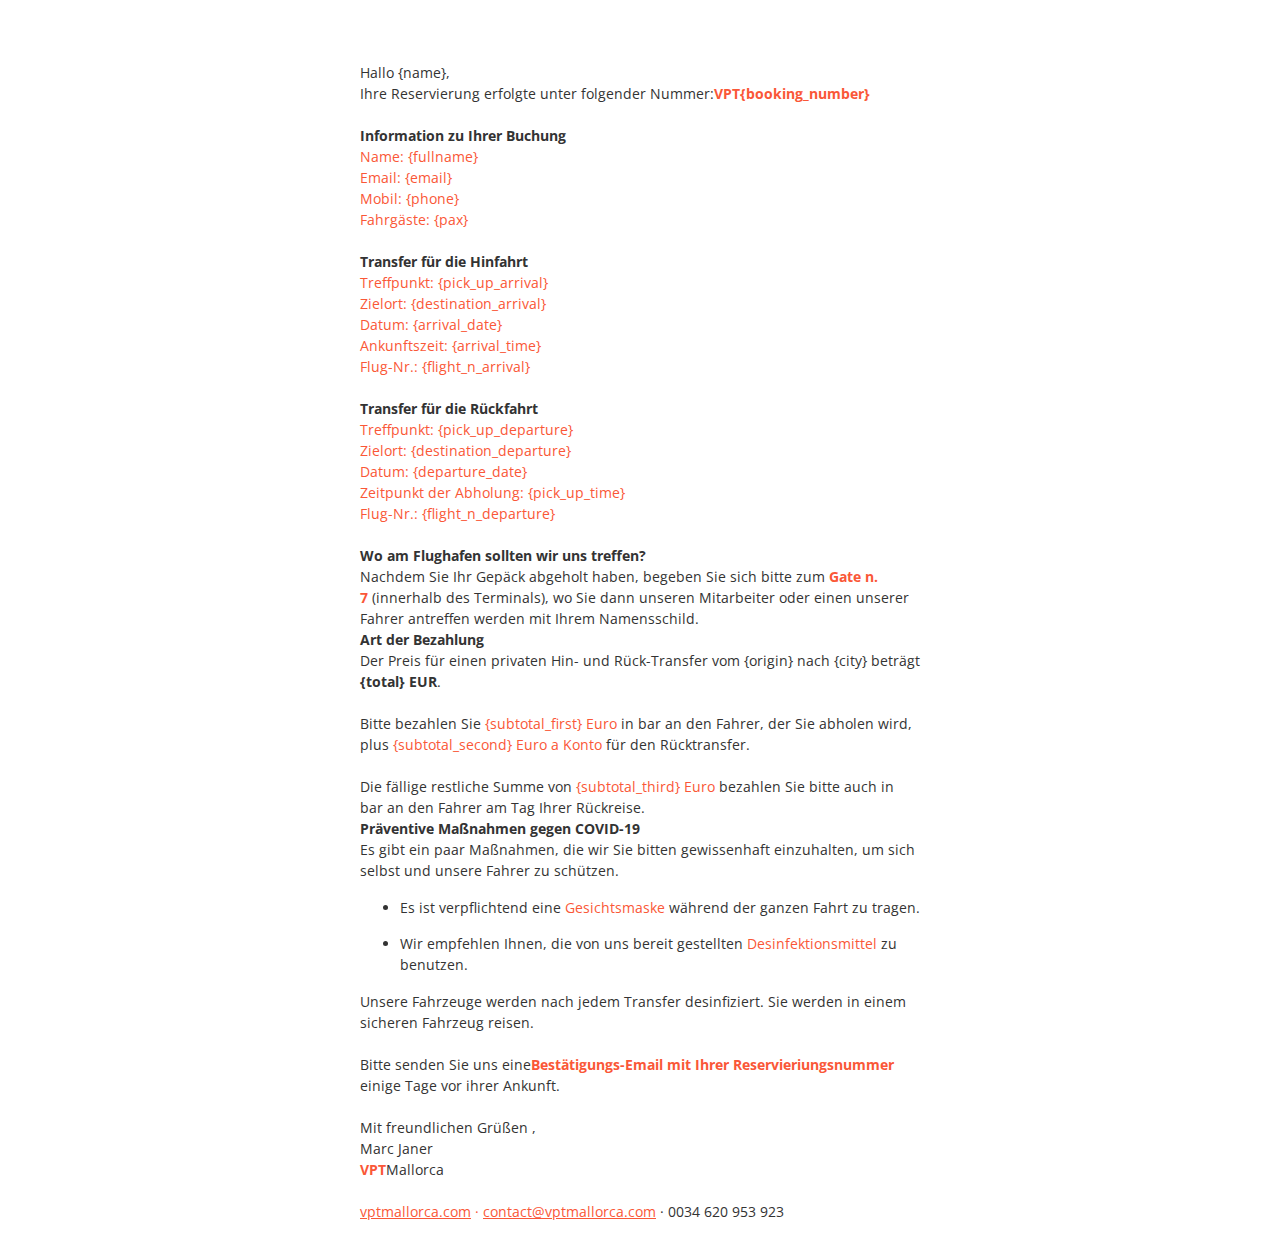
==== TEMPLATES/HTML/vpt_booking_de.html @ 94fe1489 "DE templates and other changes" ====
<!DOCTYPE html PUBLIC "-//W3C//DTD XHTML 1.0 Transitional//EN" "http://www.w3.org/TR/xhtml1/DTD/xhtml1-transitional.dtd">
<html xmlns="http://www.w3.org/1999/xhtml" xmlns:o="urn:schemas-microsoft-com:office:office" style="font-family:'open sans', 'helvetica neue', helvetica, arial, sans-serif">
<head>
<meta charset="UTF-8">
<meta content="width=device-width, initial-scale=1" name="viewport">
<meta name="x-apple-disable-message-reformatting">
<meta http-equiv="X-UA-Compatible" content="IE=edge">
<meta content="telephone=no" name="format-detection">
<title>Booking DE</title><!--[if (mso 16)]>
<style type="text/css">
a {text-decoration: none;}
</style>
<![endif]--><!--[if gte mso 9]><style>sup { font-size: 100% !important; }</style><![endif]--><!--[if gte mso 9]>
<xml>
<o:OfficeDocumentSettings>
<o:AllowPNG></o:AllowPNG>
<o:PixelsPerInch>96</o:PixelsPerInch>
</o:OfficeDocumentSettings>
</xml>
<![endif]--><!--[if !mso]><!-- -->
<link href="https://fonts.googleapis.com/css?family=Open+Sans:400,400i,700,700i" rel="stylesheet"><!--<![endif]-->
<style type="text/css">
#outlook a {
padding:0;
}
.es-button {
mso-style-priority:100!important;
text-decoration:none!important;
}
a[x-apple-data-detectors] {
color:inherit!important;
text-decoration:none!important;
font-size:inherit!important;
font-family:inherit!important;
font-weight:inherit!important;
line-height:inherit!important;
}
.es-desk-hidden {
display:none;
float:left;
overflow:hidden;
width:0;
max-height:0;
line-height:0;
mso-hide:all;
}
[data-ogsb] .es-button {
border-width:0!important;
padding:10px 20px 10px 20px!important;
}
@media only screen and (max-width:600px) {p, ul li, ol li, a { line-height:150%!important } h1, h2, h3, h1 a, h2 a, h3 a { line-height:120%!important } h1 { font-size:30px!important; text-align:center } h2 { font-size:26px!important; text-align:center } h3 { font-size:20px!important; text-align:center } .es-header-body h1 a, .es-content-body h1 a, .es-footer-body h1 a { font-size:30px!important } .es-header-body h2 a, .es-content-body h2 a, .es-footer-body h2 a { font-size:26px!important } .es-header-body h3 a, .es-content-body h3 a, .es-footer-body h3 a { font-size:20px!important } .es-menu td a { font-size:16px!important } .es-header-body p, .es-header-body ul li, .es-header-body ol li, .es-header-body a { font-size:16px!important } .es-content-body p, .es-content-body ul li, .es-content-body ol li, .es-content-body a { font-size:16px!important } .es-footer-body p, .es-footer-body ul li, .es-footer-body ol li, .es-footer-body a { font-size:16px!important } .es-infoblock p, .es-infoblock ul li, .es-infoblock ol li, .es-infoblock a { font-size:12px!important } *[class="gmail-fix"] { display:none!important } .es-m-txt-c, .es-m-txt-c h1, .es-m-txt-c h2, .es-m-txt-c h3 { text-align:center!important } .es-m-txt-r, .es-m-txt-r h1, .es-m-txt-r h2, .es-m-txt-r h3 { text-align:right!important } .es-m-txt-l, .es-m-txt-l h1, .es-m-txt-l h2, .es-m-txt-l h3 { text-align:left!important } .es-m-txt-r img, .es-m-txt-c img, .es-m-txt-l img { display:inline!important } .es-button-border { display:block!important } a.es-button, button.es-button { font-size:20px!important; display:block!important; border-width:10px 0px 10px 0px!important } .es-adaptive table, .es-left, .es-right { width:100%!important } .es-content table, .es-header table, .es-footer table, .es-content, .es-footer, .es-header { width:100%!important; max-width:600px!important } .es-adapt-td { display:block!important; width:100%!important } .adapt-img { width:100%!important; height:auto!important } .es-m-p0 { padding:0px!important } .es-m-p0r { padding-right:0px!important } .es-m-p0l { padding-left:0px!important } .es-m-p0t { padding-top:0px!important } .es-m-p0b { padding-bottom:0!important } .es-m-p20b { padding-bottom:20px!important } .es-mobile-hidden, .es-hidden { display:none!important } tr.es-desk-hidden, td.es-desk-hidden, table.es-desk-hidden { width:auto!important; overflow:visible!important; float:none!important; max-height:inherit!important; line-height:inherit!important } tr.es-desk-hidden { display:table-row!important } table.es-desk-hidden { display:table!important } td.es-desk-menu-hidden { display:table-cell!important } .es-menu td { width:1%!important } table.es-table-not-adapt, .esd-block-html table { width:auto!important } table.es-social { display:inline-block!important } table.es-social td { display:inline-block!important } .es-desk-hidden { display:table-row!important; width:auto!important; overflow:visible!important; max-height:inherit!important } }
</style>
</head>
<body style="width:100%;font-family:'open sans', 'helvetica neue', helvetica, arial, sans-serif;-webkit-text-size-adjust:100%;-ms-text-size-adjust:100%;padding:0;Margin:0">
<div class="es-wrapper-color" style="background-color:#FFFFFF"><!--[if gte mso 9]>
<v:background xmlns:v="urn:schemas-microsoft-com:vml" fill="t">
<v:fill type="tile" color="#ffffff"></v:fill>
</v:background>
<![endif]-->
<table class="es-wrapper" width="100%" cellspacing="0" cellpadding="0" style="mso-table-lspace:0pt;mso-table-rspace:0pt;border-collapse:collapse;border-spacing:0px;padding:0;Margin:0;width:100%;height:100%;background-repeat:repeat;background-position:center top;background-color:#FFFFFF">
<tr>
<td valign="top" style="padding:0;Margin:0">
<table class="es-content" cellspacing="0" cellpadding="0" align="center" style="mso-table-lspace:0pt;mso-table-rspace:0pt;border-collapse:collapse;border-spacing:0px;table-layout:fixed !important;width:100%">
<tr>
<td align="center" style="padding:0;Margin:0">
<table class="es-content-body" cellspacing="0" cellpadding="0" bgcolor="#ffffff" align="center" style="mso-table-lspace:0pt;mso-table-rspace:0pt;border-collapse:collapse;border-spacing:0px;background-color:#FFFFFF;width:600px">
<tr>
<td align="left" style="Margin:0;padding-top:20px;padding-bottom:20px;padding-left:20px;padding-right:20px">
<table width="100%" cellspacing="0" cellpadding="0" style="mso-table-lspace:0pt;mso-table-rspace:0pt;border-collapse:collapse;border-spacing:0px">
<tr>
<td valign="top" align="center" style="padding:0;Margin:0;width:560px">
<table width="100%" cellspacing="0" cellpadding="0" role="presentation" style="mso-table-lspace:0pt;mso-table-rspace:0pt;border-collapse:collapse;border-spacing:0px">
<tr>
<td align="left" style="padding:0;Margin:0"><p style="Margin:0;-webkit-text-size-adjust:none;-ms-text-size-adjust:none;mso-line-height-rule:exactly;font-family:'open sans', 'helvetica neue', helvetica, arial, sans-serif;line-height:21px;color:#333333;font-size:14px"><br></p><p style="Margin:0;-webkit-text-size-adjust:none;-ms-text-size-adjust:none;mso-line-height-rule:exactly;font-family:'open sans', 'helvetica neue', helvetica, arial, sans-serif;line-height:21px;color:#333333;font-size:14px"><br></p><p style="Margin:0;-webkit-text-size-adjust:none;-ms-text-size-adjust:none;mso-line-height-rule:exactly;font-family:'open sans', 'helvetica neue', helvetica, arial, sans-serif;line-height:21px;color:#333333;font-size:14px">Hallo {name},</p><p style="Margin:0;-webkit-text-size-adjust:none;-ms-text-size-adjust:none;mso-line-height-rule:exactly;font-family:'open sans', 'helvetica neue', helvetica, arial, sans-serif;line-height:21px;color:#333333;font-size:14px">Ihre Reservierung erfolgte unter folgender Nummer:<span style="color:#fa5737"><b>VPT{booking_number}</b></span></p><p style="Margin:0;-webkit-text-size-adjust:none;-ms-text-size-adjust:none;mso-line-height-rule:exactly;font-family:'open sans', 'helvetica neue', helvetica, arial, sans-serif;line-height:21px;color:#333333;font-size:14px"><br></p><p style="Margin:0;-webkit-text-size-adjust:none;-ms-text-size-adjust:none;mso-line-height-rule:exactly;font-family:'open sans', 'helvetica neue', helvetica, arial, sans-serif;line-height:21px;color:#333333;font-size:14px"><b>Information zu Ihrer Buchung&nbsp;</b><br><span style="color:#fa5737">Name: {fullname}<br>Email: {email}<br>Mobil: {phone}&nbsp;<br>Fahrgäste: {pax}</span><br><br><b>Transfer für die Hinfahrt</b><br><span style="color:#fa5737">Treffpunkt: {pick_up_arrival}<br>Zielort: {destination_arrival} <br>Datum: {arrival_date}<br>Ankunftszeit: {arrival_time}<br>Flug-Nr.: {flight_n_arrival}</span><br><br><b>Transfer für die Rückfahrt</b><br><span style="color:#fa5737">Treffpunkt: {pick_up_departure}<br>Zielort: {destination_departure}<br>Datum: {departure_date}<br>Zeitpunkt der Abholung: {pick_up_time}<br>Flug-Nr.: {flight_n_departure}</span></p><p style="Margin:0;-webkit-text-size-adjust:none;-ms-text-size-adjust:none;mso-line-height-rule:exactly;font-family:'open sans', 'helvetica neue', helvetica, arial, sans-serif;line-height:21px;color:#333333;font-size:14px"><br></p><p style="Margin:0;-webkit-text-size-adjust:none;-ms-text-size-adjust:none;mso-line-height-rule:exactly;font-family:'open sans', 'helvetica neue', helvetica, arial, sans-serif;line-height:21px;color:#333333;font-size:14px"><b>Wo am Flughafen sollten wir uns treffen?</b></p><p style="Margin:0;-webkit-text-size-adjust:none;-ms-text-size-adjust:none;mso-line-height-rule:exactly;font-family:'open sans', 'helvetica neue', helvetica, arial, sans-serif;line-height:21px;color:#333333;font-size:14px">Nachdem Sie Ihr Gepäck abgeholt haben, begeben Sie sich bitte zum&nbsp;<span style="color:#fa5737"><b>Gate n. 7</b>&nbsp;</span>(innerhalb des Terminals), wo Sie dann unseren Mitarbeiter oder einen unserer Fahrer antreffen werden mit Ihrem Namensschild.</p><p style="Margin:0;-webkit-text-size-adjust:none;-ms-text-size-adjust:none;mso-line-height-rule:exactly;font-family:'open sans', 'helvetica neue', helvetica, arial, sans-serif;line-height:21px;color:#333333;font-size:14px"><b>Art der Bezahlung</b></p><p style="Margin:0;-webkit-text-size-adjust:none;-ms-text-size-adjust:none;mso-line-height-rule:exactly;font-family:'open sans', 'helvetica neue', helvetica, arial, sans-serif;line-height:21px;color:#333333;font-size:14px">Der Preis für einen privaten Hin- und Rück-Transfer vom {origin} nach {city} beträgt <b>{total} EUR</b>.</p><p style="Margin:0;-webkit-text-size-adjust:none;-ms-text-size-adjust:none;mso-line-height-rule:exactly;font-family:'open sans', 'helvetica neue', helvetica, arial, sans-serif;line-height:21px;color:#333333;font-size:14px"><br></p><p style="Margin:0;-webkit-text-size-adjust:none;-ms-text-size-adjust:none;mso-line-height-rule:exactly;font-family:'open sans', 'helvetica neue', helvetica, arial, sans-serif;line-height:21px;color:#333333;font-size:14px">Bitte bezahlen Sie<span style="color:#fa5737"> {subtotal_first} Euro </span>in bar an den Fahrer, der Sie abholen wird, plus<span style="color:#fa5737"> {subtotal_second} Euro a Konto </span>für den Rücktransfer.</p><p style="Margin:0;-webkit-text-size-adjust:none;-ms-text-size-adjust:none;mso-line-height-rule:exactly;font-family:'open sans', 'helvetica neue', helvetica, arial, sans-serif;line-height:21px;color:#333333;font-size:14px"><br></p><p style="Margin:0;-webkit-text-size-adjust:none;-ms-text-size-adjust:none;mso-line-height-rule:exactly;font-family:'open sans', 'helvetica neue', helvetica, arial, sans-serif;line-height:21px;color:#333333;font-size:14px">Die fällige restliche Summe von<span style="color:#fa5737"> {subtotal_third} Euro </span>bezahlen Sie bitte auch in bar an den Fahrer am Tag Ihrer Rückreise.</p><p style="Margin:0;-webkit-text-size-adjust:none;-ms-text-size-adjust:none;mso-line-height-rule:exactly;font-family:'open sans', 'helvetica neue', helvetica, arial, sans-serif;line-height:21px;color:#333333;font-size:14px"><b>Präventive Maßnahmen gegen COVID-19</b></p><p style="Margin:0;-webkit-text-size-adjust:none;-ms-text-size-adjust:none;mso-line-height-rule:exactly;font-family:'open sans', 'helvetica neue', helvetica, arial, sans-serif;line-height:21px;color:#333333;font-size:14px">Es gibt ein paar Maßnahmen, die wir Sie bitten gewissenhaft einzuhalten, um sich selbst und unsere Fahrer zu schützen.</p>
<ul>
<li style="-webkit-text-size-adjust:none;-ms-text-size-adjust:none;mso-line-height-rule:exactly;font-family:'open sans', 'helvetica neue', helvetica, arial, sans-serif;line-height:21px;Margin-bottom:15px;margin-left:0;color:#333333;font-size:14px">Es ist verpflichtend eine<span style="color:#fa5737"> Gesichtsmaske </span>während der ganzen Fahrt zu tragen.</li>
<li style="-webkit-text-size-adjust:none;-ms-text-size-adjust:none;mso-line-height-rule:exactly;font-family:'open sans', 'helvetica neue', helvetica, arial, sans-serif;line-height:21px;Margin-bottom:15px;margin-left:0;color:#333333;font-size:14px">Wir empfehlen Ihnen, die von uns bereit gestellten<span style="color:#fa5737"> Desinfektionsmittel </span>zu benutzen.</li>
</ul><p style="Margin:0;-webkit-text-size-adjust:none;-ms-text-size-adjust:none;mso-line-height-rule:exactly;font-family:'open sans', 'helvetica neue', helvetica, arial, sans-serif;line-height:21px;color:#333333;font-size:14px">Unsere Fahrzeuge werden nach jedem Transfer desinfiziert. Sie werden in einem sicheren Fahrzeug reisen.</p><p style="Margin:0;-webkit-text-size-adjust:none;-ms-text-size-adjust:none;mso-line-height-rule:exactly;font-family:'open sans', 'helvetica neue', helvetica, arial, sans-serif;line-height:21px;color:#333333;font-size:14px"><br></p><p style="Margin:0;-webkit-text-size-adjust:none;-ms-text-size-adjust:none;mso-line-height-rule:exactly;font-family:'open sans', 'helvetica neue', helvetica, arial, sans-serif;line-height:21px;color:#333333;font-size:14px">Bitte senden Sie uns eine<b><span style="color:#fa5737">Bestätigungs-Email mit Ihrer Reservieriungsnummer</span></b> einige Tage vor ihrer Ankunft.</p><p style="Margin:0;-webkit-text-size-adjust:none;-ms-text-size-adjust:none;mso-line-height-rule:exactly;font-family:'open sans', 'helvetica neue', helvetica, arial, sans-serif;line-height:21px;color:#333333;font-size:14px"><br></p><p style="Margin:0;-webkit-text-size-adjust:none;-ms-text-size-adjust:none;mso-line-height-rule:exactly;font-family:'open sans', 'helvetica neue', helvetica, arial, sans-serif;line-height:21px;color:#333333;font-size:14px">Mit freundlichen Grüßen ,</p><p style="Margin:0;-webkit-text-size-adjust:none;-ms-text-size-adjust:none;mso-line-height-rule:exactly;font-family:'open sans', 'helvetica neue', helvetica, arial, sans-serif;line-height:21px;color:#333333;font-size:14px">Marc Janer&nbsp; &nbsp;</p><p style="Margin:0;-webkit-text-size-adjust:none;-ms-text-size-adjust:none;mso-line-height-rule:exactly;font-family:'open sans', 'helvetica neue', helvetica, arial, sans-serif;line-height:21px;color:#333333;font-size:14px"><span style="color:#fa5737"><b>VPT</b></span>Mallorca</p><p style="Margin:0;-webkit-text-size-adjust:none;-ms-text-size-adjust:none;mso-line-height-rule:exactly;font-family:'open sans', 'helvetica neue', helvetica, arial, sans-serif;line-height:21px;color:#333333;font-size:14px"><br></p><p style="Margin:0;-webkit-text-size-adjust:none;-ms-text-size-adjust:none;mso-line-height-rule:exactly;font-family:'open sans', 'helvetica neue', helvetica, arial, sans-serif;line-height:21px;color:#333333;font-size:14px"><a href="https://vptmallorca.com" target="_blank" style="-webkit-text-size-adjust:none;-ms-text-size-adjust:none;mso-line-height-rule:exactly;text-decoration:underline;color:#fa5737;font-size:14px">vptmallorca.com</a><span style="color:#fa5737"> · <a href="mailto:contact@vptmallorca.com" style="-webkit-text-size-adjust:none;-ms-text-size-adjust:none;mso-line-height-rule:exactly;text-decoration:underline;color:#fa5737;font-size:14px">contact@vptmallorca.com</a></span> · 0034 620 953 923</p></td>
</tr>
</table></td>
</tr>
</table></td>
</tr>
</table></td>
</tr>
</table></td>
</tr>
</table>
</div>
</body>
</html>
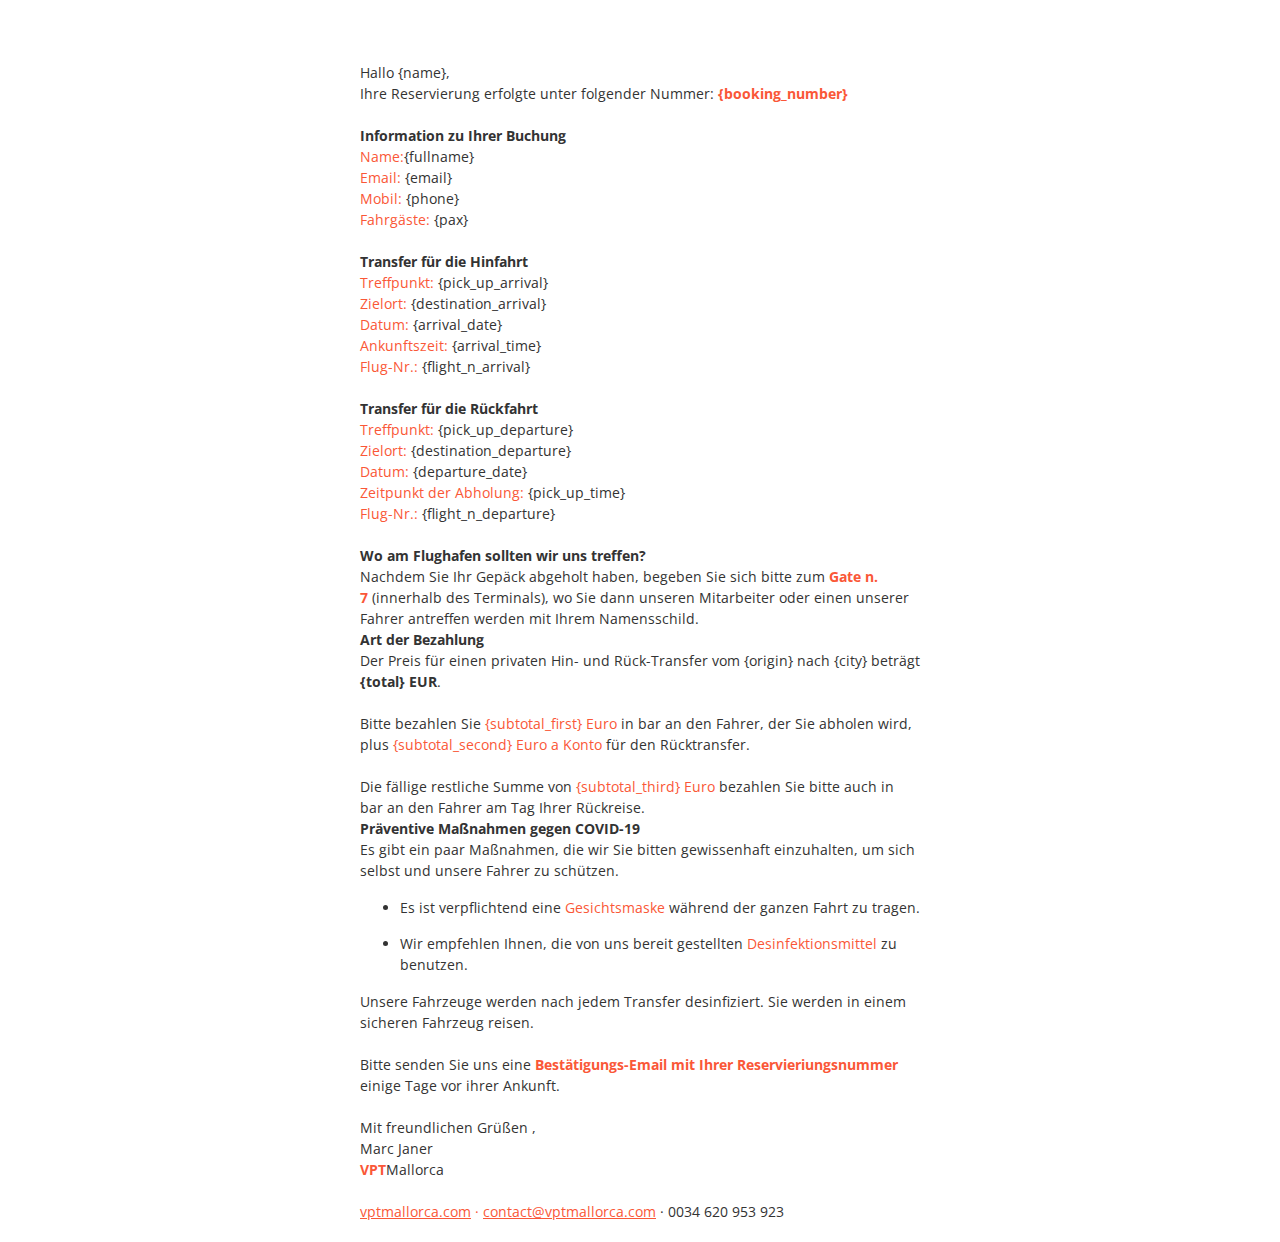
==== commit 59b2a22a: "Template tests" ====
--- a/TEMPLATES/HTML/vpt_booking_de.html
+++ b/TEMPLATES/HTML/vpt_booking_de.html
@@ -1,91 +1,96 @@
 <!DOCTYPE html PUBLIC "-//W3C//DTD XHTML 1.0 Transitional//EN" "http://www.w3.org/TR/xhtml1/DTD/xhtml1-transitional.dtd">
-<html xmlns="http://www.w3.org/1999/xhtml" xmlns:o="urn:schemas-microsoft-com:office:office" style="font-family:'open sans', 'helvetica neue', helvetica, arial, sans-serif">
+<html xmlns="http://www.w3.org/1999/xhtml" xmlns:o="urn:schemas-microsoft-com:office:office">
+
 <head>
-<meta charset="UTF-8">
-<meta content="width=device-width, initial-scale=1" name="viewport">
-<meta name="x-apple-disable-message-reformatting">
-<meta http-equiv="X-UA-Compatible" content="IE=edge">
-<meta content="telephone=no" name="format-detection">
-<title>Booking DE</title><!--[if (mso 16)]>
-<style type="text/css">
-a {text-decoration: none;}
-</style>
-<![endif]--><!--[if gte mso 9]><style>sup { font-size: 100% !important; }</style><![endif]--><!--[if gte mso 9]>
-<xml>
-<o:OfficeDocumentSettings>
-<o:AllowPNG></o:AllowPNG>
-<o:PixelsPerInch>96</o:PixelsPerInch>
-</o:OfficeDocumentSettings>
-</xml>
-<![endif]--><!--[if !mso]><!-- -->
-<link href="https://fonts.googleapis.com/css?family=Open+Sans:400,400i,700,700i" rel="stylesheet"><!--<![endif]-->
-<style type="text/css">
-#outlook a {
-padding:0;
-}
-.es-button {
-mso-style-priority:100!important;
-text-decoration:none!important;
-}
-a[x-apple-data-detectors] {
-color:inherit!important;
-text-decoration:none!important;
-font-size:inherit!important;
-font-family:inherit!important;
-font-weight:inherit!important;
-line-height:inherit!important;
-}
-.es-desk-hidden {
-display:none;
-float:left;
-overflow:hidden;
-width:0;
-max-height:0;
-line-height:0;
-mso-hide:all;
-}
-[data-ogsb] .es-button {
-border-width:0!important;
-padding:10px 20px 10px 20px!important;
-}
-@media only screen and (max-width:600px) {p, ul li, ol li, a { line-height:150%!important } h1, h2, h3, h1 a, h2 a, h3 a { line-height:120%!important } h1 { font-size:30px!important; text-align:center } h2 { font-size:26px!important; text-align:center } h3 { font-size:20px!important; text-align:center } .es-header-body h1 a, .es-content-body h1 a, .es-footer-body h1 a { font-size:30px!important } .es-header-body h2 a, .es-content-body h2 a, .es-footer-body h2 a { font-size:26px!important } .es-header-body h3 a, .es-content-body h3 a, .es-footer-body h3 a { font-size:20px!important } .es-menu td a { font-size:16px!important } .es-header-body p, .es-header-body ul li, .es-header-body ol li, .es-header-body a { font-size:16px!important } .es-content-body p, .es-content-body ul li, .es-content-body ol li, .es-content-body a { font-size:16px!important } .es-footer-body p, .es-footer-body ul li, .es-footer-body ol li, .es-footer-body a { font-size:16px!important } .es-infoblock p, .es-infoblock ul li, .es-infoblock ol li, .es-infoblock a { font-size:12px!important } *[class="gmail-fix"] { display:none!important } .es-m-txt-c, .es-m-txt-c h1, .es-m-txt-c h2, .es-m-txt-c h3 { text-align:center!important } .es-m-txt-r, .es-m-txt-r h1, .es-m-txt-r h2, .es-m-txt-r h3 { text-align:right!important } .es-m-txt-l, .es-m-txt-l h1, .es-m-txt-l h2, .es-m-txt-l h3 { text-align:left!important } .es-m-txt-r img, .es-m-txt-c img, .es-m-txt-l img { display:inline!important } .es-button-border { display:block!important } a.es-button, button.es-button { font-size:20px!important; display:block!important; border-width:10px 0px 10px 0px!important } .es-adaptive table, .es-left, .es-right { width:100%!important } .es-content table, .es-header table, .es-footer table, .es-content, .es-footer, .es-header { width:100%!important; max-width:600px!important } .es-adapt-td { display:block!important; width:100%!important } .adapt-img { width:100%!important; height:auto!important } .es-m-p0 { padding:0px!important } .es-m-p0r { padding-right:0px!important } .es-m-p0l { padding-left:0px!important } .es-m-p0t { padding-top:0px!important } .es-m-p0b { padding-bottom:0!important } .es-m-p20b { padding-bottom:20px!important } .es-mobile-hidden, .es-hidden { display:none!important } tr.es-desk-hidden, td.es-desk-hidden, table.es-desk-hidden { width:auto!important; overflow:visible!important; float:none!important; max-height:inherit!important; line-height:inherit!important } tr.es-desk-hidden { display:table-row!important } table.es-desk-hidden { display:table!important } td.es-desk-menu-hidden { display:table-cell!important } .es-menu td { width:1%!important } table.es-table-not-adapt, .esd-block-html table { width:auto!important } table.es-social { display:inline-block!important } table.es-social td { display:inline-block!important } .es-desk-hidden { display:table-row!important; width:auto!important; overflow:visible!important; max-height:inherit!important } }
-</style>
+    <meta charset="UTF-8">
+    <meta content="width=device-width, initial-scale=1" name="viewport">
+    <meta name="x-apple-disable-message-reformatting">
+    <meta http-equiv="X-UA-Compatible" content="IE=edge">
+    <meta content="telephone=no" name="format-detection">
+    <title></title>
+    <link href="https://fonts.googleapis.com/css?family=Open+Sans:400,400i,700,700i" rel="stylesheet">
+    <link rel="stylesheet" href="CSS/vpt_booking_de.css">
+    <!--<![endif]-->
 </head>
-<body style="width:100%;font-family:'open sans', 'helvetica neue', helvetica, arial, sans-serif;-webkit-text-size-adjust:100%;-ms-text-size-adjust:100%;padding:0;Margin:0">
-<div class="es-wrapper-color" style="background-color:#FFFFFF"><!--[if gte mso 9]>
-<v:background xmlns:v="urn:schemas-microsoft-com:vml" fill="t">
-<v:fill type="tile" color="#ffffff"></v:fill>
-</v:background>
-<![endif]-->
-<table class="es-wrapper" width="100%" cellspacing="0" cellpadding="0" style="mso-table-lspace:0pt;mso-table-rspace:0pt;border-collapse:collapse;border-spacing:0px;padding:0;Margin:0;width:100%;height:100%;background-repeat:repeat;background-position:center top;background-color:#FFFFFF">
-<tr>
-<td valign="top" style="padding:0;Margin:0">
-<table class="es-content" cellspacing="0" cellpadding="0" align="center" style="mso-table-lspace:0pt;mso-table-rspace:0pt;border-collapse:collapse;border-spacing:0px;table-layout:fixed !important;width:100%">
-<tr>
-<td align="center" style="padding:0;Margin:0">
-<table class="es-content-body" cellspacing="0" cellpadding="0" bgcolor="#ffffff" align="center" style="mso-table-lspace:0pt;mso-table-rspace:0pt;border-collapse:collapse;border-spacing:0px;background-color:#FFFFFF;width:600px">
-<tr>
-<td align="left" style="Margin:0;padding-top:20px;padding-bottom:20px;padding-left:20px;padding-right:20px">
-<table width="100%" cellspacing="0" cellpadding="0" style="mso-table-lspace:0pt;mso-table-rspace:0pt;border-collapse:collapse;border-spacing:0px">
-<tr>
-<td valign="top" align="center" style="padding:0;Margin:0;width:560px">
-<table width="100%" cellspacing="0" cellpadding="0" role="presentation" style="mso-table-lspace:0pt;mso-table-rspace:0pt;border-collapse:collapse;border-spacing:0px">
-<tr>
-<td align="left" style="padding:0;Margin:0"><p style="Margin:0;-webkit-text-size-adjust:none;-ms-text-size-adjust:none;mso-line-height-rule:exactly;font-family:'open sans', 'helvetica neue', helvetica, arial, sans-serif;line-height:21px;color:#333333;font-size:14px"><br></p><p style="Margin:0;-webkit-text-size-adjust:none;-ms-text-size-adjust:none;mso-line-height-rule:exactly;font-family:'open sans', 'helvetica neue', helvetica, arial, sans-serif;line-height:21px;color:#333333;font-size:14px"><br></p><p style="Margin:0;-webkit-text-size-adjust:none;-ms-text-size-adjust:none;mso-line-height-rule:exactly;font-family:'open sans', 'helvetica neue', helvetica, arial, sans-serif;line-height:21px;color:#333333;font-size:14px">Hallo {name},</p><p style="Margin:0;-webkit-text-size-adjust:none;-ms-text-size-adjust:none;mso-line-height-rule:exactly;font-family:'open sans', 'helvetica neue', helvetica, arial, sans-serif;line-height:21px;color:#333333;font-size:14px">Ihre Reservierung erfolgte unter folgender Nummer:<span style="color:#fa5737"><b>VPT{booking_number}</b></span></p><p style="Margin:0;-webkit-text-size-adjust:none;-ms-text-size-adjust:none;mso-line-height-rule:exactly;font-family:'open sans', 'helvetica neue', helvetica, arial, sans-serif;line-height:21px;color:#333333;font-size:14px"><br></p><p style="Margin:0;-webkit-text-size-adjust:none;-ms-text-size-adjust:none;mso-line-height-rule:exactly;font-family:'open sans', 'helvetica neue', helvetica, arial, sans-serif;line-height:21px;color:#333333;font-size:14px"><b>Information zu Ihrer Buchung&nbsp;</b><br><span style="color:#fa5737">Name: {fullname}<br>Email: {email}<br>Mobil: {phone}&nbsp;<br>Fahrgäste: {pax}</span><br><br><b>Transfer für die Hinfahrt</b><br><span style="color:#fa5737">Treffpunkt: {pick_up_arrival}<br>Zielort: {destination_arrival} <br>Datum: {arrival_date}<br>Ankunftszeit: {arrival_time}<br>Flug-Nr.: {flight_n_arrival}</span><br><br><b>Transfer für die Rückfahrt</b><br><span style="color:#fa5737">Treffpunkt: {pick_up_departure}<br>Zielort: {destination_departure}<br>Datum: {departure_date}<br>Zeitpunkt der Abholung: {pick_up_time}<br>Flug-Nr.: {flight_n_departure}</span></p><p style="Margin:0;-webkit-text-size-adjust:none;-ms-text-size-adjust:none;mso-line-height-rule:exactly;font-family:'open sans', 'helvetica neue', helvetica, arial, sans-serif;line-height:21px;color:#333333;font-size:14px"><br></p><p style="Margin:0;-webkit-text-size-adjust:none;-ms-text-size-adjust:none;mso-line-height-rule:exactly;font-family:'open sans', 'helvetica neue', helvetica, arial, sans-serif;line-height:21px;color:#333333;font-size:14px"><b>Wo am Flughafen sollten wir uns treffen?</b></p><p style="Margin:0;-webkit-text-size-adjust:none;-ms-text-size-adjust:none;mso-line-height-rule:exactly;font-family:'open sans', 'helvetica neue', helvetica, arial, sans-serif;line-height:21px;color:#333333;font-size:14px">Nachdem Sie Ihr Gepäck abgeholt haben, begeben Sie sich bitte zum&nbsp;<span style="color:#fa5737"><b>Gate n. 7</b>&nbsp;</span>(innerhalb des Terminals), wo Sie dann unseren Mitarbeiter oder einen unserer Fahrer antreffen werden mit Ihrem Namensschild.</p><p style="Margin:0;-webkit-text-size-adjust:none;-ms-text-size-adjust:none;mso-line-height-rule:exactly;font-family:'open sans', 'helvetica neue', helvetica, arial, sans-serif;line-height:21px;color:#333333;font-size:14px"><b>Art der Bezahlung</b></p><p style="Margin:0;-webkit-text-size-adjust:none;-ms-text-size-adjust:none;mso-line-height-rule:exactly;font-family:'open sans', 'helvetica neue', helvetica, arial, sans-serif;line-height:21px;color:#333333;font-size:14px">Der Preis für einen privaten Hin- und Rück-Transfer vom {origin} nach {city} beträgt <b>{total} EUR</b>.</p><p style="Margin:0;-webkit-text-size-adjust:none;-ms-text-size-adjust:none;mso-line-height-rule:exactly;font-family:'open sans', 'helvetica neue', helvetica, arial, sans-serif;line-height:21px;color:#333333;font-size:14px"><br></p><p style="Margin:0;-webkit-text-size-adjust:none;-ms-text-size-adjust:none;mso-line-height-rule:exactly;font-family:'open sans', 'helvetica neue', helvetica, arial, sans-serif;line-height:21px;color:#333333;font-size:14px">Bitte bezahlen Sie<span style="color:#fa5737"> {subtotal_first} Euro </span>in bar an den Fahrer, der Sie abholen wird, plus<span style="color:#fa5737"> {subtotal_second} Euro a Konto </span>für den Rücktransfer.</p><p style="Margin:0;-webkit-text-size-adjust:none;-ms-text-size-adjust:none;mso-line-height-rule:exactly;font-family:'open sans', 'helvetica neue', helvetica, arial, sans-serif;line-height:21px;color:#333333;font-size:14px"><br></p><p style="Margin:0;-webkit-text-size-adjust:none;-ms-text-size-adjust:none;mso-line-height-rule:exactly;font-family:'open sans', 'helvetica neue', helvetica, arial, sans-serif;line-height:21px;color:#333333;font-size:14px">Die fällige restliche Summe von<span style="color:#fa5737"> {subtotal_third} Euro </span>bezahlen Sie bitte auch in bar an den Fahrer am Tag Ihrer Rückreise.</p><p style="Margin:0;-webkit-text-size-adjust:none;-ms-text-size-adjust:none;mso-line-height-rule:exactly;font-family:'open sans', 'helvetica neue', helvetica, arial, sans-serif;line-height:21px;color:#333333;font-size:14px"><b>Präventive Maßnahmen gegen COVID-19</b></p><p style="Margin:0;-webkit-text-size-adjust:none;-ms-text-size-adjust:none;mso-line-height-rule:exactly;font-family:'open sans', 'helvetica neue', helvetica, arial, sans-serif;line-height:21px;color:#333333;font-size:14px">Es gibt ein paar Maßnahmen, die wir Sie bitten gewissenhaft einzuhalten, um sich selbst und unsere Fahrer zu schützen.</p>
-<ul>
-<li style="-webkit-text-size-adjust:none;-ms-text-size-adjust:none;mso-line-height-rule:exactly;font-family:'open sans', 'helvetica neue', helvetica, arial, sans-serif;line-height:21px;Margin-bottom:15px;margin-left:0;color:#333333;font-size:14px">Es ist verpflichtend eine<span style="color:#fa5737"> Gesichtsmaske </span>während der ganzen Fahrt zu tragen.</li>
-<li style="-webkit-text-size-adjust:none;-ms-text-size-adjust:none;mso-line-height-rule:exactly;font-family:'open sans', 'helvetica neue', helvetica, arial, sans-serif;line-height:21px;Margin-bottom:15px;margin-left:0;color:#333333;font-size:14px">Wir empfehlen Ihnen, die von uns bereit gestellten<span style="color:#fa5737"> Desinfektionsmittel </span>zu benutzen.</li>
-</ul><p style="Margin:0;-webkit-text-size-adjust:none;-ms-text-size-adjust:none;mso-line-height-rule:exactly;font-family:'open sans', 'helvetica neue', helvetica, arial, sans-serif;line-height:21px;color:#333333;font-size:14px">Unsere Fahrzeuge werden nach jedem Transfer desinfiziert. Sie werden in einem sicheren Fahrzeug reisen.</p><p style="Margin:0;-webkit-text-size-adjust:none;-ms-text-size-adjust:none;mso-line-height-rule:exactly;font-family:'open sans', 'helvetica neue', helvetica, arial, sans-serif;line-height:21px;color:#333333;font-size:14px"><br></p><p style="Margin:0;-webkit-text-size-adjust:none;-ms-text-size-adjust:none;mso-line-height-rule:exactly;font-family:'open sans', 'helvetica neue', helvetica, arial, sans-serif;line-height:21px;color:#333333;font-size:14px">Bitte senden Sie uns eine<b><span style="color:#fa5737">Bestätigungs-Email mit Ihrer Reservieriungsnummer</span></b> einige Tage vor ihrer Ankunft.</p><p style="Margin:0;-webkit-text-size-adjust:none;-ms-text-size-adjust:none;mso-line-height-rule:exactly;font-family:'open sans', 'helvetica neue', helvetica, arial, sans-serif;line-height:21px;color:#333333;font-size:14px"><br></p><p style="Margin:0;-webkit-text-size-adjust:none;-ms-text-size-adjust:none;mso-line-height-rule:exactly;font-family:'open sans', 'helvetica neue', helvetica, arial, sans-serif;line-height:21px;color:#333333;font-size:14px">Mit freundlichen Grüßen ,</p><p style="Margin:0;-webkit-text-size-adjust:none;-ms-text-size-adjust:none;mso-line-height-rule:exactly;font-family:'open sans', 'helvetica neue', helvetica, arial, sans-serif;line-height:21px;color:#333333;font-size:14px">Marc Janer&nbsp; &nbsp;</p><p style="Margin:0;-webkit-text-size-adjust:none;-ms-text-size-adjust:none;mso-line-height-rule:exactly;font-family:'open sans', 'helvetica neue', helvetica, arial, sans-serif;line-height:21px;color:#333333;font-size:14px"><span style="color:#fa5737"><b>VPT</b></span>Mallorca</p><p style="Margin:0;-webkit-text-size-adjust:none;-ms-text-size-adjust:none;mso-line-height-rule:exactly;font-family:'open sans', 'helvetica neue', helvetica, arial, sans-serif;line-height:21px;color:#333333;font-size:14px"><br></p><p style="Margin:0;-webkit-text-size-adjust:none;-ms-text-size-adjust:none;mso-line-height-rule:exactly;font-family:'open sans', 'helvetica neue', helvetica, arial, sans-serif;line-height:21px;color:#333333;font-size:14px"><a href="https://vptmallorca.com" target="_blank" style="-webkit-text-size-adjust:none;-ms-text-size-adjust:none;mso-line-height-rule:exactly;text-decoration:underline;color:#fa5737;font-size:14px">vptmallorca.com</a><span style="color:#fa5737"> · <a href="mailto:contact@vptmallorca.com" style="-webkit-text-size-adjust:none;-ms-text-size-adjust:none;mso-line-height-rule:exactly;text-decoration:underline;color:#fa5737;font-size:14px">contact@vptmallorca.com</a></span> · 0034 620 953 923</p></td>
-</tr>
-</table></td>
-</tr>
-</table></td>
-</tr>
-</table></td>
-</tr>
-</table></td>
-</tr>
-</table>
-</div>
+
+<body>
+    <div class="es-wrapper-color">
+        <!--[if gte mso 9]>
+			<v:background xmlns:v="urn:schemas-microsoft-com:vml" fill="t">
+				<v:fill type="tile" color="#ffffff"></v:fill>
+			</v:background>
+		<![endif]-->
+        <table class="es-wrapper" width="100%" cellspacing="0" cellpadding="0">
+            <tbody>
+                <tr>
+                    <td class="esd-email-paddings" valign="top">
+                        <table class="es-content esd-footer-popover" cellspacing="0" cellpadding="0" align="center">
+                            <tbody>
+                                <tr>
+                                    <td class="esd-stripe" align="center">
+                                        <table class="es-content-body" width="600" cellspacing="0" cellpadding="0" bgcolor="#ffffff" align="center">
+                                            <tbody>
+                                                <tr>
+                                                    <td class="esd-structure es-p20t es-p20b es-p20r es-p20l" align="left">
+                                                        <table width="100%" cellspacing="0" cellpadding="0">
+                                                            <tbody>
+                                                                <tr>
+                                                                    <td class="esd-container-frame" width="560" valign="top" align="center">
+                                                                        <table width="100%" cellspacing="0" cellpadding="0">
+                                                                            <tbody>
+                                                                                <tr>
+                                                                                    <td class="esd-block-text" esd-links-color="#fa5737" align="left" esd-links-underline="none">
+                                                                                        <p style="color: #333333;"><br></p>
+                                                                                        <p><br></p>
+                                                                                        <p>Hallo {name},</p>
+                                                                                        <p>Ihre Reservierung erfolgte unter folgender Nummer:<span style="color:#fa5737;"><b> {booking_number}</b></span></p>
+                                                                                        <p><br></p>
+                                                                                        <p><b>Information zu Ihrer Buchung&nbsp;</b><br><span style="color:#fa5737;">Name:</span>{fullname}<br><span style="color:#fa5737;">Email:</span> {email}<br><span style="color:#fa5737;">Mobil:</span> {phone}&nbsp;<br><span style="color:#fa5737;">Fahrgäste:</span> {pax} <br><br><b> Transfer für die Hinfahrt</b><br><span style="color:#fa5737;">Treffpunkt:</span> {pick_up_arrival}<br><span style="color:#fa5737;">Zielort:</span> {destination_arrival}<br><span style="color:#fa5737;">Datum:</span> {arrival_date}<br><span style="color:#fa5737;">Ankunftszeit:</span> {arrival_time}<br><span style="color:#fa5737;">Flug-Nr.:</span> {flight_n_arrival}</span><br><br><b>Transfer für die Rückfahrt</b><br><span style="color:#fa5737;">Treffpunkt:</span> {pick_up_departure}<br><span style="color:#fa5737;">Zielort:</span> {destination_departure}<br><span style="color:#fa5737;">Datum:</span> {departure_date}<br><span style="color:#fa5737;">Zeitpunkt der Abholung:</span> {pick_up_time}<br><span style="color:#fa5737;">Flug-Nr.:</span> {flight_n_departure}</p>
+                                                                                        <p><br></p>
+                                                                                        <p><b>Wo am Flughafen sollten wir uns treffen?</b></p>
+                                                                                        <p>Nachdem Sie Ihr Gepäck abgeholt haben, begeben Sie sich bitte zum&nbsp;<span style="color:#fa5737;"><b>Gate n. 7</b>&nbsp;</span>(innerhalb des Terminals), wo Sie dann unseren Mitarbeiter oder einen unserer Fahrer antreffen werden mit Ihrem Namensschild.</p>
+                                                                                        <p><b>Art der Bezahlung</b></p>
+                                                                                        <p>Der Preis für einen privaten Hin- und Rück-Transfer vom {origin} nach {city} beträgt <b>{total} EUR</b>.</p>
+                                                                                        <p><br></p>
+                                                                                        <p>Bitte bezahlen Sie<span style="color:#fa5737;"> {subtotal_first} Euro </span>in bar an den Fahrer, der Sie abholen wird, plus<span style="color:#fa5737;"> {subtotal_second} Euro a Konto </span>für den Rücktransfer.</p>
+                                                                                        <p><br></p>
+                                                                                        <p>Die fällige restliche Summe von<span style="color:#fa5737;"> {subtotal_third} Euro </span>bezahlen Sie bitte auch in bar an den Fahrer am Tag Ihrer Rückreise.</p>
+                                                                                        <p><b>Präventive Maßnahmen gegen COVID-19</b></p>
+                                                                                        <p>Es gibt ein paar Maßnahmen, die wir Sie bitten gewissenhaft einzuhalten, um sich selbst und unsere Fahrer zu schützen.</p>
+                                                                                        <ul>
+                                                                                            <li>Es ist verpflichtend eine<span style="color:#fa5737;"> Gesichtsmaske </span>während der ganzen Fahrt zu tragen.</li>
+                                                                                            <li>Wir empfehlen Ihnen, die von uns bereit gestellten<span style="color:#fa5737;"> Desinfektionsmittel </span>zu benutzen.</li>
+                                                                                        </ul>
+                                                                                        <p>Unsere Fahrzeuge werden nach jedem Transfer desinfiziert. Sie werden in einem sicheren Fahrzeug reisen.</p>
+                                                                                        <p><br></p>
+                                                                                        <p>Bitte senden Sie uns eine<b><span style="color:#fa5737;"> Bestätigungs-Email mit Ihrer Reservieriungsnummer</span></b> einige Tage vor ihrer Ankunft.</p>
+                                                                                        <p><br></p>
+                                                                                        <p>Mit freundlichen Grüßen ,</p>
+                                                                                        <p>Marc Janer&nbsp; &nbsp;</p>
+                                                                                        <p><span style="color:#fa5737;"><b>VPT</b></span>Mallorca</p>
+                                                                                        <p><br></p>
+                                                                                        <p><a href="https://vptmallorca.com" target="_blank" style="color: #fa5737;">vptmallorca.com</a><span style="color:#fa5737;"> · <a href="mailto:contact@vptmallorca.com" style="color: #fa5737;">contact@vptmallorca.com</a></span> · 0034 620 953 923</p>
+                                                                                    </td>
+                                                                                </tr>
+                                                                            </tbody>
+                                                                        </table>
+                                                                    </td>
+                                                                </tr>
+                                                            </tbody>
+                                                        </table>
+                                                    </td>
+                                                </tr>
+                                            </tbody>
+                                        </table>
+                                    </td>
+                                </tr>
+                            </tbody>
+                        </table>
+                    </td>
+                </tr>
+            </tbody>
+        </table>
+    </div>
 </body>
+
 </html>
--- a/TEMPLATES/HTML/CSS/vpt_booking_de.css
+++ b/TEMPLATES/HTML/CSS/vpt_booking_de.css
@@ -0,0 +1,706 @@
+/*
+CONFIG STYLES
+Please do not delete and edit CSS styles below
+*/
+/* IMPORTANT THIS STYLES MUST BE ON FINAL EMAIL */
+#outlook a {
+    padding: 0;
+}
+
+.es-button {
+    mso-style-priority: 100 !important;
+    text-decoration: none !important;
+}
+
+a[x-apple-data-detectors] {
+    color: inherit !important;
+    text-decoration: none !important;
+    font-size: inherit !important;
+    font-family: inherit !important;
+    font-weight: inherit !important;
+    line-height: inherit !important;
+}
+
+.es-desk-hidden {
+    display: none;
+    float: left;
+    overflow: hidden;
+    width: 0;
+    max-height: 0;
+    line-height: 0;
+    mso-hide: all;
+}
+
+[data-ogsb] .es-button {
+    border-width: 0 !important;
+    padding: 10px 20px 10px 20px !important;
+}
+
+/*
+END OF IMPORTANT
+*/
+body {
+    width: 100%;
+    font-family: arial, 'helvetica neue', helvetica, sans-serif;
+    -webkit-text-size-adjust: 100%;
+    -ms-text-size-adjust: 100%;
+}
+
+table {
+    mso-table-lspace: 0pt;
+    mso-table-rspace: 0pt;
+    border-collapse: collapse;
+    border-spacing: 0px;
+}
+
+table td,
+body,
+.es-wrapper {
+    padding: 0;
+    Margin: 0;
+}
+
+.es-content,
+.es-header,
+.es-footer {
+    table-layout: fixed !important;
+    width: 100%;
+}
+
+img {
+    display: block;
+    border: 0;
+    outline: none;
+    text-decoration: none;
+    -ms-interpolation-mode: bicubic;
+}
+
+p,
+hr {
+    Margin: 0;
+}
+
+h1,
+h2,
+h3,
+h4,
+h5 {
+    Margin: 0;
+    line-height: 120%;
+    mso-line-height-rule: exactly;
+    font-family: arial, 'helvetica neue', helvetica, sans-serif;
+}
+
+p,
+ul li,
+ol li,
+a {
+    -webkit-text-size-adjust: none;
+    -ms-text-size-adjust: none;
+    mso-line-height-rule: exactly;
+}
+
+.es-left {
+    float: left;
+}
+
+.es-right {
+    float: right;
+}
+
+.es-p5 {
+    padding: 5px;
+}
+
+.es-p5t {
+    padding-top: 5px;
+}
+
+.es-p5b {
+    padding-bottom: 5px;
+}
+
+.es-p5l {
+    padding-left: 5px;
+}
+
+.es-p5r {
+    padding-right: 5px;
+}
+
+.es-p10 {
+    padding: 10px;
+}
+
+.es-p10t {
+    padding-top: 10px;
+}
+
+.es-p10b {
+    padding-bottom: 10px;
+}
+
+.es-p10l {
+    padding-left: 10px;
+}
+
+.es-p10r {
+    padding-right: 10px;
+}
+
+.es-p15 {
+    padding: 15px;
+}
+
+.es-p15t {
+    padding-top: 15px;
+}
+
+.es-p15b {
+    padding-bottom: 15px;
+}
+
+.es-p15l {
+    padding-left: 15px;
+}
+
+.es-p15r {
+    padding-right: 15px;
+}
+
+.es-p20 {
+    padding: 20px;
+}
+
+.es-p20t {
+    padding-top: 20px;
+}
+
+.es-p20b {
+    padding-bottom: 20px;
+}
+
+.es-p20l {
+    padding-left: 20px;
+}
+
+.es-p20r {
+    padding-right: 20px;
+}
+
+.es-p25 {
+    padding: 25px;
+}
+
+.es-p25t {
+    padding-top: 25px;
+}
+
+.es-p25b {
+    padding-bottom: 25px;
+}
+
+.es-p25l {
+    padding-left: 25px;
+}
+
+.es-p25r {
+    padding-right: 25px;
+}
+
+.es-p30 {
+    padding: 30px;
+}
+
+.es-p30t {
+    padding-top: 30px;
+}
+
+.es-p30b {
+    padding-bottom: 30px;
+}
+
+.es-p30l {
+    padding-left: 30px;
+}
+
+.es-p30r {
+    padding-right: 30px;
+}
+
+.es-p35 {
+    padding: 35px;
+}
+
+.es-p35t {
+    padding-top: 35px;
+}
+
+.es-p35b {
+    padding-bottom: 35px;
+}
+
+.es-p35l {
+    padding-left: 35px;
+}
+
+.es-p35r {
+    padding-right: 35px;
+}
+
+.es-p40 {
+    padding: 40px;
+}
+
+.es-p40t {
+    padding-top: 40px;
+}
+
+.es-p40b {
+    padding-bottom: 40px;
+}
+
+.es-p40l {
+    padding-left: 40px;
+}
+
+.es-p40r {
+    padding-right: 40px;
+}
+
+.es-menu td {
+    border: 0;
+}
+
+.es-menu td a img {
+    display: inline-block !important;
+    vertical-align: middle;
+}
+
+/*
+END CONFIG STYLES
+*/
+s {
+    text-decoration: line-through;
+}
+
+p,
+ul li,
+ol li {
+    font-family: 'open sans', 'helvetica neue', helvetica, arial, sans-serif;
+    line-height: 150%;
+}
+
+ul li,
+ol li {
+    Margin-bottom: 15px;
+    margin-left: 0;
+}
+
+a {
+    text-decoration: underline;
+}
+
+.es-menu td a {
+    text-decoration: none;
+    display: block;
+    font-family: 'open sans', 'helvetica neue', helvetica, arial, sans-serif;
+}
+
+.es-wrapper {
+    width: 100%;
+    height: 100%;
+    background-image: ;
+    background-repeat: repeat;
+    background-position: center top;
+    background-color: #ffffff;
+}
+
+.es-wrapper-color {
+    background-color: #ffffff;
+}
+
+.es-header {
+    background-color: transparent;
+    background-image: ;
+    background-repeat: repeat;
+    background-position: center top;
+}
+
+.es-header-body {
+    background-color: transparent;
+}
+
+.es-header-body p,
+.es-header-body ul li,
+.es-header-body ol li {
+    color: #333333;
+    font-size: 14px;
+}
+
+.es-header-body a {
+    color: #1376c8;
+    font-size: 14px;
+}
+
+.es-content-body {
+    background-color: #ffffff;
+}
+
+.es-content-body p,
+.es-content-body ul li,
+.es-content-body ol li {
+    color: #333333;
+    font-size: 14px;
+}
+
+.es-content-body a {
+    color: #1376c8;
+    font-size: 14px;
+}
+
+.es-footer {
+    background-color: transparent;
+    background-image: ;
+    background-repeat: repeat;
+    background-position: center top;
+}
+
+.es-footer-body {
+    background-color: transparent;
+}
+
+.es-footer-body p,
+.es-footer-body ul li,
+.es-footer-body ol li {
+    color: #333333;
+    font-size: 11px;
+}
+
+.es-footer-body a {
+    color: #1376c8;
+    font-size: 11px;
+}
+
+.es-infoblock,
+.es-infoblock p,
+.es-infoblock ul li,
+.es-infoblock ol li {
+    line-height: 120%;
+    font-size: 12px;
+    color: #cccccc;
+}
+
+.es-infoblock a {
+    font-size: 12px;
+    color: #2cb543;
+}
+
+h1 {
+    font-size: 30px;
+    font-style: normal;
+    font-weight: normal;
+    color: #333333;
+}
+
+h2 {
+    font-size: 24px;
+    font-style: normal;
+    font-weight: normal;
+    color: #333333;
+}
+
+h3 {
+    font-size: 20px;
+    font-style: normal;
+    font-weight: normal;
+    color: #333333;
+}
+
+.es-header-body h1 a,
+.es-content-body h1 a,
+.es-footer-body h1 a {
+    font-size: 30px;
+}
+
+.es-header-body h2 a,
+.es-content-body h2 a,
+.es-footer-body h2 a {
+    font-size: 24px;
+}
+
+.es-header-body h3 a,
+.es-content-body h3 a,
+.es-footer-body h3 a {
+    font-size: 20px;
+}
+
+a.es-button,
+button.es-button {
+    border-style: solid;
+    border-color: #31cb4b;
+    border-width: 10px 20px 10px 20px;
+    display: inline-block;
+    background: #31cb4b;
+    border-radius: 30px;
+    font-size: 18px;
+    font-family: arial, 'helvetica neue', helvetica, sans-serif;
+    font-weight: normal;
+    font-style: normal;
+    line-height: 120%;
+    color: #ffffff;
+    text-decoration: none;
+    width: auto;
+    text-align: center;
+}
+
+.es-button-border {
+    border-style: solid solid solid solid;
+    border-color: #2cb543 #2cb543 #2cb543 #2cb543;
+    background: #2cb543;
+    border-width: 0px 0px 2px 0px;
+    display: inline-block;
+    border-radius: 30px;
+    width: auto;
+}
+
+/*
+RESPONSIVE STYLES
+Please do not delete and edit CSS styles below.
+
+If you don't need responsive layout, please delete this section.
+*/
+@media only screen and (max-width: 600px) {
+
+    p,
+    ul li,
+    ol li,
+    a {
+        line-height: 150% !important;
+    }
+
+    h1,
+    h2,
+    h3,
+    h1 a,
+    h2 a,
+    h3 a {
+        line-height: 120% !important;
+    }
+
+    h1 {
+        font-size: 30px !important;
+        text-align: center;
+    }
+
+    h2 {
+        font-size: 26px !important;
+        text-align: center;
+    }
+
+    h3 {
+        font-size: 20px !important;
+        text-align: center;
+    }
+
+    .es-header-body h1 a,
+    .es-content-body h1 a,
+    .es-footer-body h1 a {
+        font-size: 30px !important;
+    }
+
+    .es-header-body h2 a,
+    .es-content-body h2 a,
+    .es-footer-body h2 a {
+        font-size: 26px !important;
+    }
+
+    .es-header-body h3 a,
+    .es-content-body h3 a,
+    .es-footer-body h3 a {
+        font-size: 20px !important;
+    }
+
+    .es-menu td a {
+        font-size: 16px !important;
+    }
+
+    .es-header-body p,
+    .es-header-body ul li,
+    .es-header-body ol li,
+    .es-header-body a {
+        font-size: 16px !important;
+    }
+
+    .es-content-body p,
+    .es-content-body ul li,
+    .es-content-body ol li,
+    .es-content-body a {
+        font-size: 16px !important;
+    }
+
+    .es-footer-body p,
+    .es-footer-body ul li,
+    .es-footer-body ol li,
+    .es-footer-body a {
+        font-size: 16px !important;
+    }
+
+    .es-infoblock p,
+    .es-infoblock ul li,
+    .es-infoblock ol li,
+    .es-infoblock a {
+        font-size: 12px !important;
+    }
+
+    *[class="gmail-fix"] {
+        display: none !important;
+    }
+
+    .es-m-txt-c,
+    .es-m-txt-c h1,
+    .es-m-txt-c h2,
+    .es-m-txt-c h3 {
+        text-align: center !important;
+    }
+
+    .es-m-txt-r,
+    .es-m-txt-r h1,
+    .es-m-txt-r h2,
+    .es-m-txt-r h3 {
+        text-align: right !important;
+    }
+
+    .es-m-txt-l,
+    .es-m-txt-l h1,
+    .es-m-txt-l h2,
+    .es-m-txt-l h3 {
+        text-align: left !important;
+    }
+
+    .es-m-txt-r img,
+    .es-m-txt-c img,
+    .es-m-txt-l img {
+        display: inline !important;
+    }
+
+    .es-button-border {
+        display: block !important;
+    }
+
+    a.es-button,
+    button.es-button {
+        font-size: 20px !important;
+        display: block !important;
+        border-width: 10px 0px 10px 0px !important;
+    }
+
+    .es-adaptive table,
+    .es-left,
+    .es-right {
+        width: 100% !important;
+    }
+
+    .es-content table,
+    .es-header table,
+    .es-footer table,
+    .es-content,
+    .es-footer,
+    .es-header {
+        width: 100% !important;
+        max-width: 600px !important;
+    }
+
+    .es-adapt-td {
+        display: block !important;
+        width: 100% !important;
+    }
+
+    .adapt-img {
+        width: 100% !important;
+        height: auto !important;
+    }
+
+    .es-m-p0 {
+        padding: 0px !important;
+    }
+
+    .es-m-p0r {
+        padding-right: 0px !important;
+    }
+
+    .es-m-p0l {
+        padding-left: 0px !important;
+    }
+
+    .es-m-p0t {
+        padding-top: 0px !important;
+    }
+
+    .es-m-p0b {
+        padding-bottom: 0 !important;
+    }
+
+    .es-m-p20b {
+        padding-bottom: 20px !important;
+    }
+
+    .es-mobile-hidden,
+    .es-hidden {
+        display: none !important;
+    }
+
+    tr.es-desk-hidden,
+    td.es-desk-hidden,
+    table.es-desk-hidden {
+        width: auto !important;
+        overflow: visible !important;
+        float: none !important;
+        max-height: inherit !important;
+        line-height: inherit !important;
+    }
+
+    tr.es-desk-hidden {
+        display: table-row !important;
+    }
+
+    table.es-desk-hidden {
+        display: table !important;
+    }
+
+    td.es-desk-menu-hidden {
+        display: table-cell !important;
+    }
+
+    .es-menu td {
+        width: 1% !important;
+    }
+
+    table.es-table-not-adapt,
+    .esd-block-html table {
+        width: auto !important;
+    }
+
+    table.es-social {
+        display: inline-block !important;
+    }
+
+    table.es-social td {
+        display: inline-block !important;
+    }
+
+    .es-desk-hidden {
+        display: table-row !important;
+        width: auto !important;
+        overflow: visible !important;
+        max-height: inherit !important;
+    }
+}
+
+/*
+END RESPONSIVE STYLES
+*/
+html,
+body {
+    font-family: 'open sans', 'helvetica neue', helvetica, arial, sans-serif;
+}
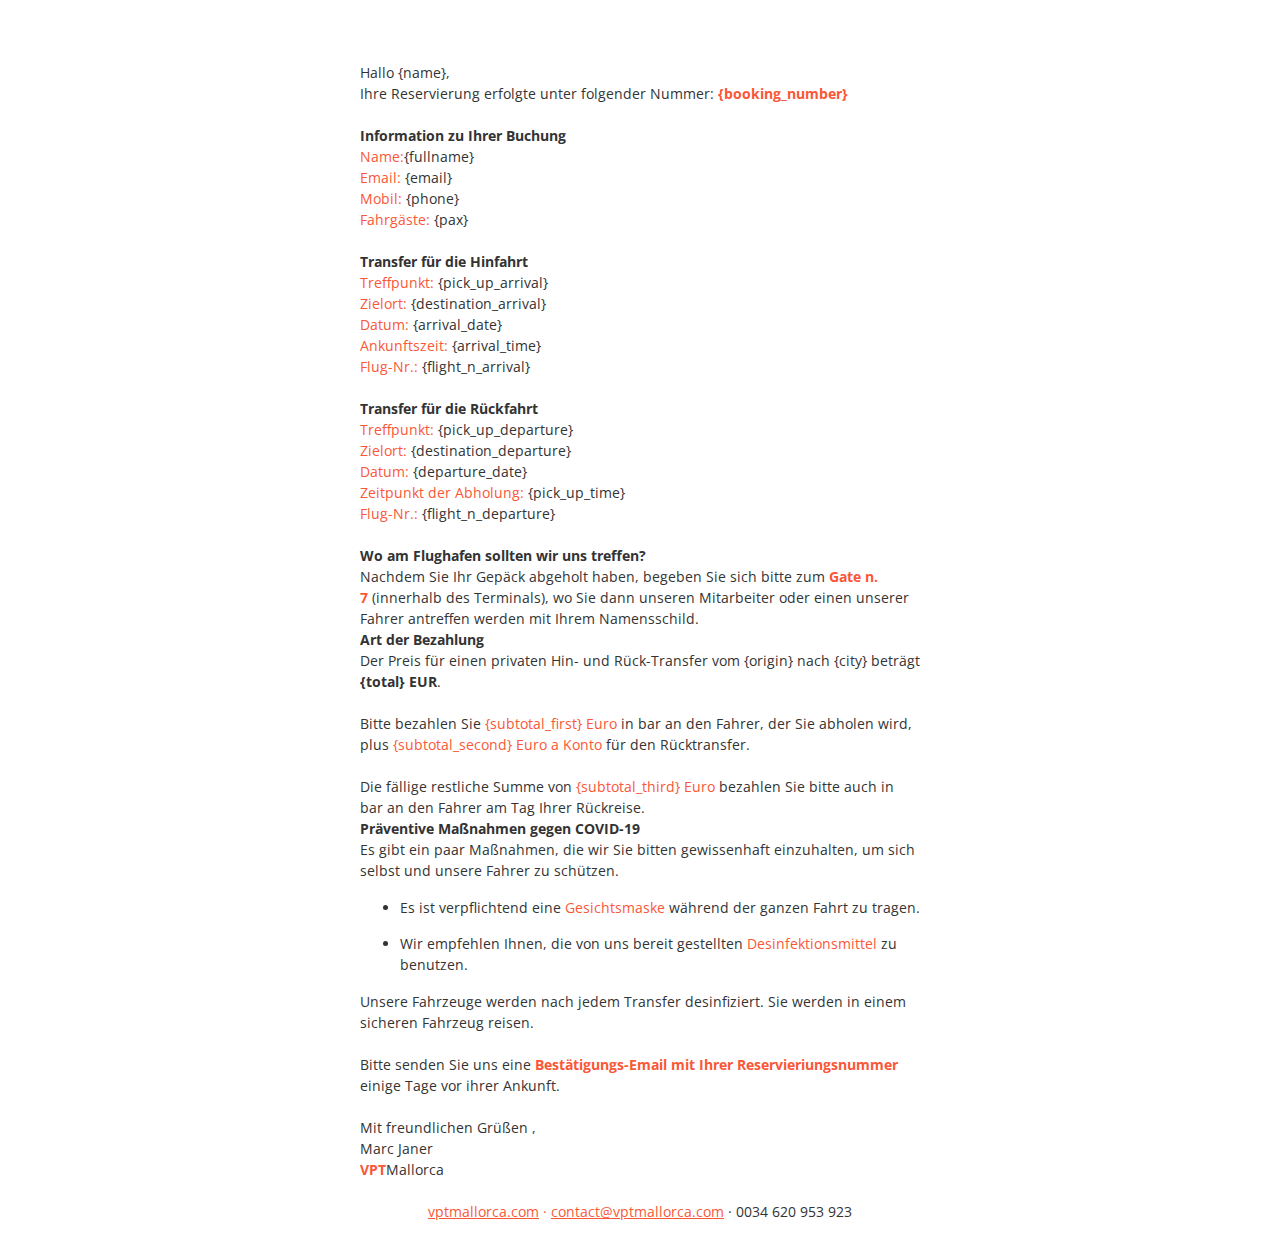
==== commit 86f0f9aa: "Quote template" ====
--- a/TEMPLATES/HTML/vpt_booking_de.html
+++ b/TEMPLATES/HTML/vpt_booking_de.html
@@ -69,7 +69,7 @@
                                                                                         <p>Marc Janer&nbsp; &nbsp;</p>
                                                                                         <p><span style="color:#fa5737;"><b>VPT</b></span>Mallorca</p>
                                                                                         <p><br></p>
-                                                                                        <p><a href="https://vptmallorca.com" target="_blank" style="color: #fa5737;">vptmallorca.com</a><span style="color:#fa5737;"> · <a href="mailto:contact@vptmallorca.com" style="color: #fa5737;">contact@vptmallorca.com</a></span> · 0034 620 953 923</p>
+                                                                                        <p style="text-align:center;"><a href="https://vptmallorca.com" target="_blank" style="color: #fa5737;">vptmallorca.com</a><span style="color:#fa5737;"> · <a href="mailto:contact@vptmallorca.com" style="color: #fa5737;">contact@vptmallorca.com</a></span> · 0034 620 953 923</p>
                                                                                     </td>
                                                                                 </tr>
                                                                             </tbody>
